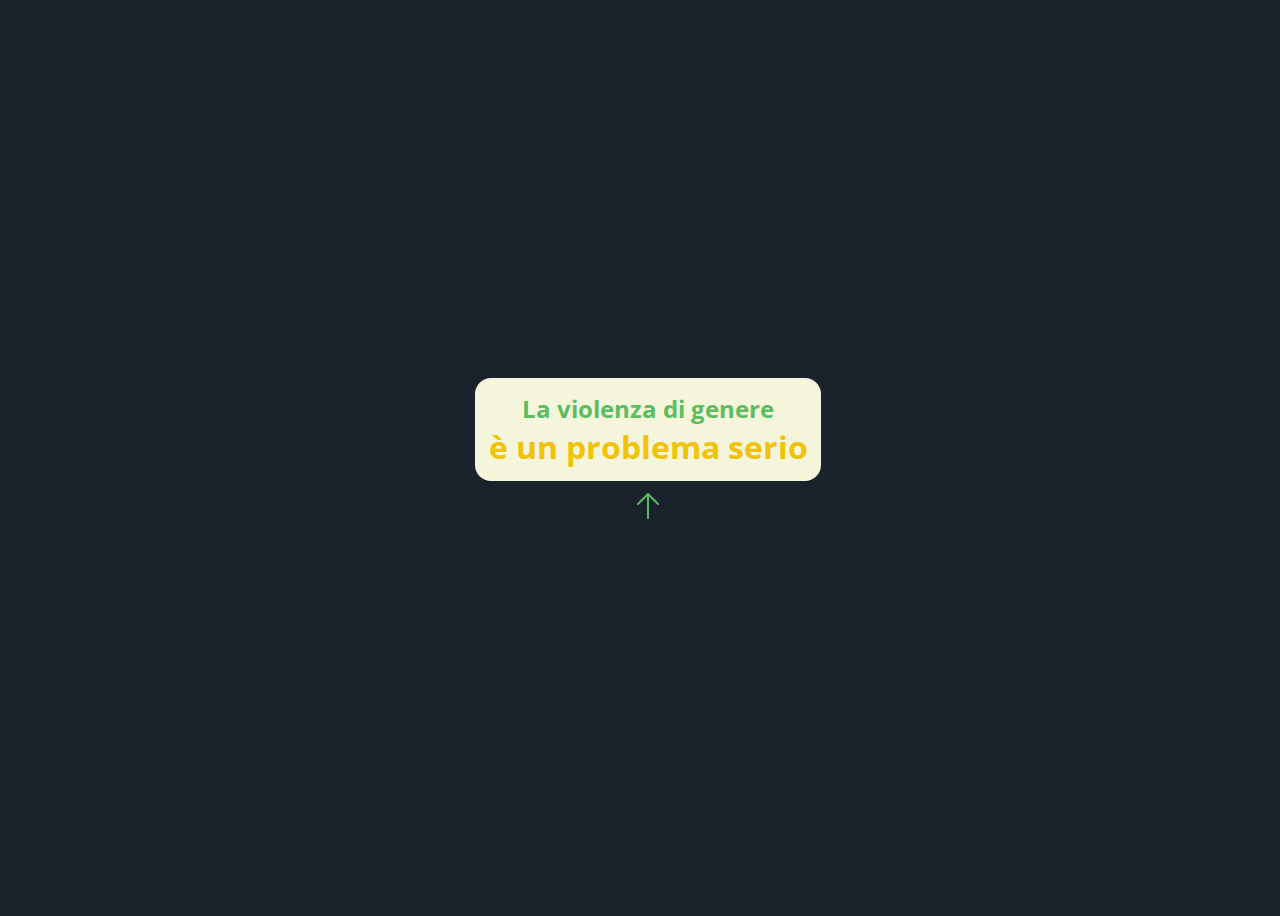
==== index.html @ 878ae481 "Initial commit" ====
<!DOCTYPE html>
<html lang="it">
    <head>
        <meta charset="UTF-8">
        <meta name="viewport" content="width=device-width, initial-scale=1.0">
        <script src="https://code.jquery.com/jquery-3.7.1.min.js"></script>
        <link rel="stylesheet" href="style.css">
        <script src="script.js"></script>
        <title>Homepage</title>
    </head>
    <body>
        <div class="container column center">
            <div class="container column center" id="hero__center">
                <span class="text big bold primary nowrap text-center" id="main__title">
                    La violenza di genere
                </span>
                <span class="text bigger bold secondary wavy nowrap text-center" id="sub__title">
                    è un problema serio
                </span>
                <div class="container column center" id="hero__inner_container">
                    <span class="text medium third">La storia di <b>Francesca</b></span>
                    <span class="text third text-center">
                        <br>
                        Ciao, mi chiamo Francesca e ho 24 anni.<br>
                        Sono stata <span class="red">violentata</span> dal mio datore di lavoro. Vivo da sola con mia sorella che studia per diventare infermiera. Non so se <span class="red">riuscirò a superare tutto questo</span>, ho tanta paura e non so cosa fare...
                        Ora ho 32 anni e sono una persona diversa rispetto a otto anni fa. Il dolore e <span class="red">l’ingiustizia</span> subiti mi hanno cambiata profondamente. Anche se il tempo passa e le ferite si cicatrizzano, <span class="red">non scompaiono</span> mai del tutto...
                    </span>
                    <a class="button button-primary">
                        Continua a leggere
                    </a>
                </div>
            </div>
            <svg id="hero__arrow__up" data-stop-bounce="false" xmlns="http://www.w3.org/2000/svg" fill="none" viewBox="0 0 24 24" stroke-width="1.5" stroke="currentColor" class="icon">
                <path stroke-linecap="round" stroke-linejoin="round" d="M4.5 10.5 12 3m0 0 7.5 7.5M12 3v18" />
            </svg>    
        </div>      
    </body>
</html>
---- style.css ----
@import url('https://fonts.googleapis.com/css2?family=Open+Sans:ital,wght@0,300..800;1,300..800&display=swap');

:root {
    --background:#1a222b;
    --primary-font: "Open Sans", sans-serif;
    --primary: #5cbd60;
    --secondary: #f1c308;
    --third: #020d24;
}

body {
    background-color: var(--background);
    overflow: hidden;
    
    background-image: url("https://images.unsplash.com/photo-1516395614785-58f599409d3c?q=80&w=2340&auto=format&fit=crop&ixlib=rb-4.0.3&ixid=M3wxMjA3fDB8MHxwaG90by1wYWdlfHx8fGVufDB8fHx8fA%3D%3D");
    background-size: cover;
    background-repeat: no-repeat;

    display: flex;
    align-items: center;
    justify-content: center;
    height: 100vh;
    width: 100vw;   
}

#hero__center {
    box-sizing: border-box;
    padding: 0.85rem;
    border-radius: 1rem;
    background-color: beige;
    transition: all, 500ms;
    cursor: default;
    max-width: 60vw;
}

#hero__center:hover {
    box-shadow: -2px 9px 33px 12px rgba(0,0,0,0.69);
}

#hero__inner_container {
    margin-top: 0.9rem;
}

.button {
    font-family: var(--primary-font);
    box-sizing: border;
    padding: 0.8rem;
    margin: 0.5rem;
    cursor: grab;
    border-radius: 1rem;
    border: none;
    font-weight: bold;
    outline: none;
    transition: all, 500ms;
}

.button:active {
    cursor: grabbing;
    padding: 0.75rem
}

.icon {
    color: var(--primary);
    width: 2rem;
    margin: 1rem;
}

.button-primary {
    background-color: var(--primary);
    color: white
}

.button-secondary {
    background-color: var(--secondary);
    color: white
}

/* Utility */

.soft-hidden {
    display: none;
}

.bg-primary {
    background-color: var(--primary) !important
}

.center {
    justify-content: center;
    align-items: center;
}

.fills {
    width: 100%;
    height: 100%;
}

.screen {
    width: 100vw;
    height: 100vh;
}

.bg-secondary {
    background-color: var(--secondary) !important
}

.primary {
    color: var(--primary) !important
}

.red {
    color: red
}

.third {
    color: var(--third) !important
}

.bg-dimmed {
    background-color: rgba(0, 0, 0, 0.5);
}

img {
    max-width: 100%;
    object-fit: cover;
}

.absolute {
    position: absolute;
}

.no-wrap {
    text-wrap: nowrap;
}

.secondary {
    color: var(--secondary) !important
}

.text {
    font-family: var(--primary-font);
    color: white 
}

.bold {
    font-weight: bold;
}

.big {
    font-size: x-large;
}

.underline {
    text-decoration: underline;
}

.bigger {
    font-size: xx-large;
}

.medium {
    font-size: medium;
}

.wavy {
    text-decoration: wavy;
}

.container {
    display: flex;
}

.text-center  {
    text-align: center;
}

.row {
    flex-direction: row;
}

.column {
    flex-direction: column;
}
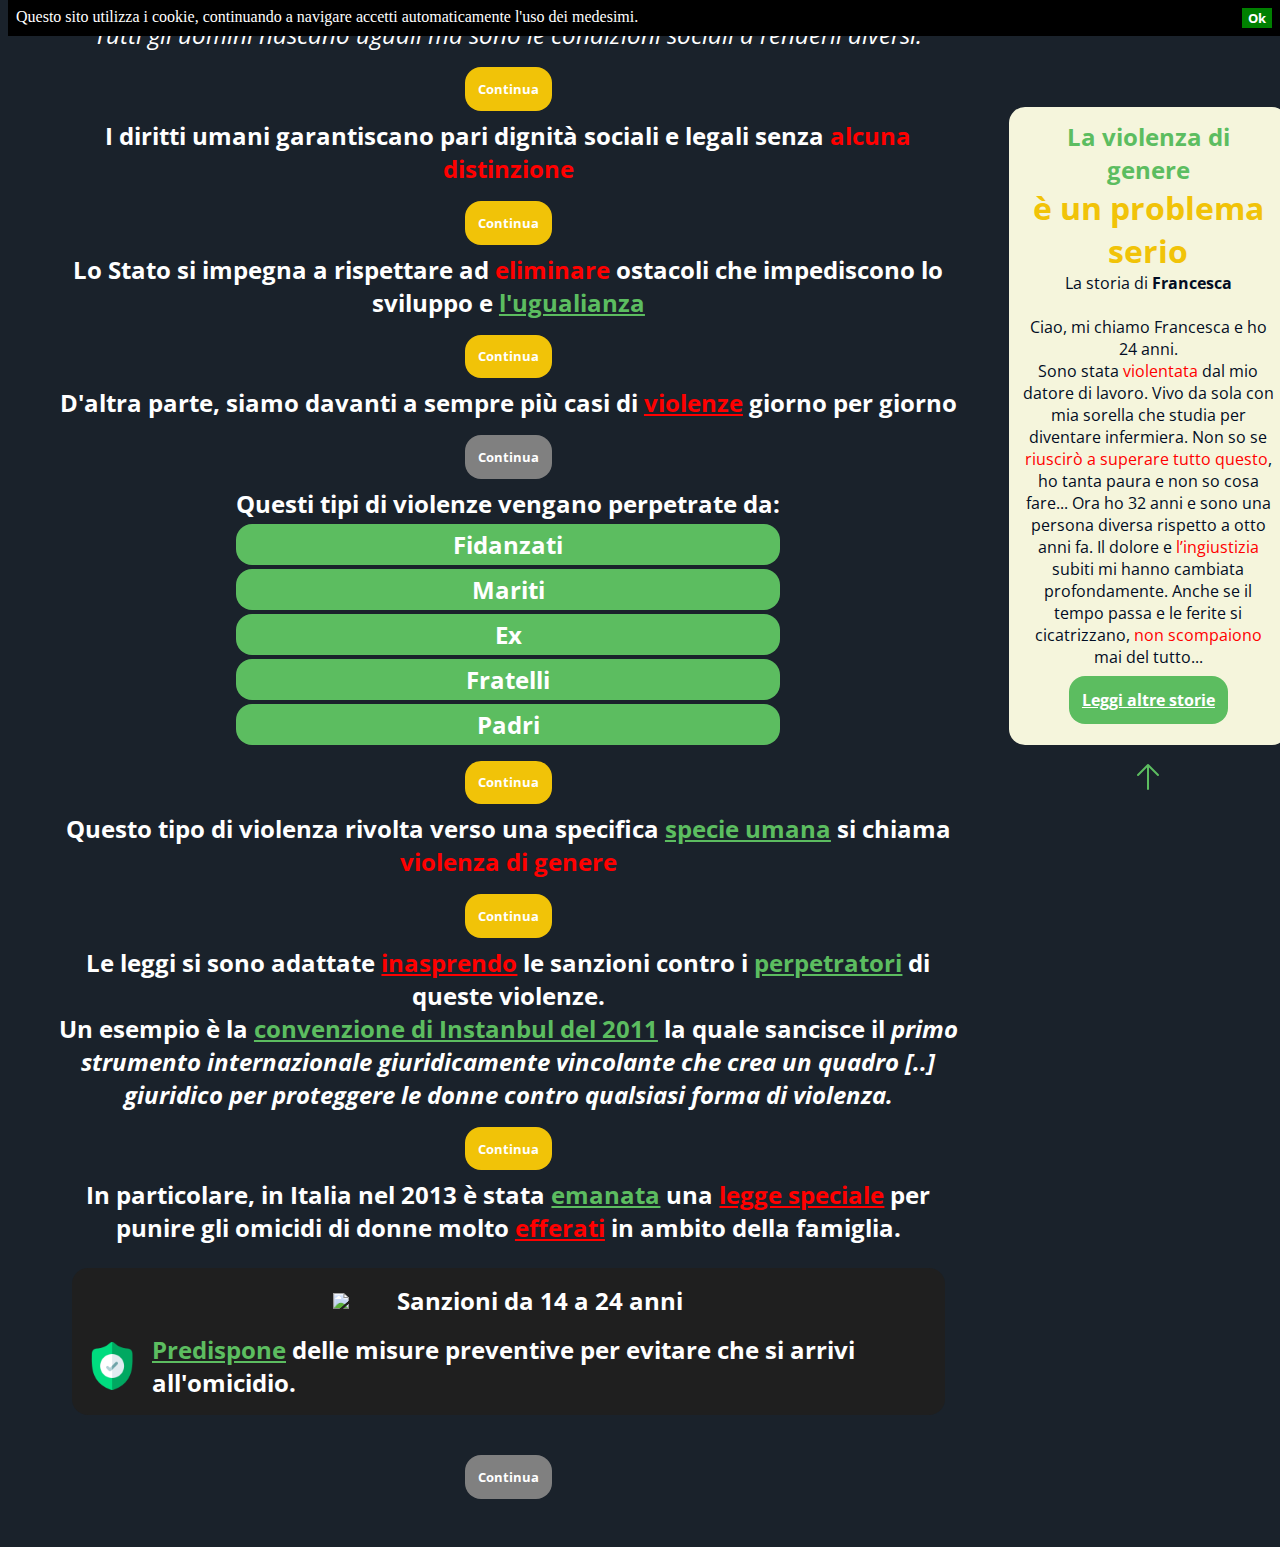
==== commit 2fd8c245: "Aggiunte istruzioni e introduzione." ====
--- a/index.html
+++ b/index.html
@@ -4,12 +4,181 @@
         <meta charset="UTF-8">
         <meta name="viewport" content="width=device-width, initial-scale=1.0">
         <script src="https://code.jquery.com/jquery-3.7.1.min.js"></script>
+        <script src="https://code.jquery.com/ui/1.13.3/jquery-ui.js"></script>
+        <link rel="stylesheet" href="https://code.jquery.com/ui/1.13.3/themes/base/jquery-ui.css">
+        <script src="https://cdn.jsdelivr.net/npm/js-cookie@3.0.5/dist/js.cookie.min.js"></script>
         <link rel="stylesheet" href="style.css">
         <script src="script.js"></script>
         <title>Homepage</title>
     </head>
     <body>
-        <div class="container column center">
+        <div class="absolute" id="cookies__box">
+            <span>
+                Questo sito utilizza i cookie, continuando a navigare accetti automaticamente l'uso dei medesimi.
+            </span>
+            <button id="accept__cookies">
+                Ok
+            </button>
+        </div>
+        <div class="container column center" id="intro__section">
+            <div class="container column center intro-section" id="intro__section__0">
+                <span class="text bigger bold nowrap text-center" style="color: lightblue; margin-bottom: 0.25rem;">
+                    Benvenuto!
+                </span>
+                <span class="text big bold nowrap text-center">
+                    Questo è un sito interattivo.
+                </span>
+                <button class="button button-secondary margin-top-classic next-intro-section">
+                    Continua istruzioni
+                </button>
+            </div>
+            <div class="container column center intro-section" id="intro__section__0-5">
+                <span class="text bigger bold nowrap text-center" style="color: lightblue; margin-bottom: 0.25rem;">
+                    Istruzioni (2/3)
+                </span>
+                <span class="text big bold nowrap text-center">
+                    Puoi mettere il puntatore sulle <a class="primary" title="Hey ciao!">parole sottolineate</a> per vedere significati, approfondimenti o spiegazioni.
+                </span>
+                <button class="button button-secondary margin-top-classic next-intro-section">
+                    Continua istruzioni
+                </button>
+            </div>
+            <div class="container column center intro-section" id="intro__section__0-75">
+                <span class="text bigger bold nowrap text-center" style="color: lightblue; margin-bottom: 0.25rem;">
+                    Istruzioni (3/3)
+                </span>
+                <span class="text big bold nowrap text-center">
+                    Quando vedi una parola che lampeggia <a id="instruction__hover" class="text-glow stop-glow-on-hover" title="Hey ciao come stai?">così</a> devi mettere il puntatore sopra e leggere il significato per proseguire.
+                </span>
+                <script>
+                    $("#instruction__hover").hover(() => {
+                        setTimeout(() => {
+                            $("#intro__section__0-75__button").removeClass("disabled")
+                            $("#intro__section__0-75__button").prop("disabled", false)
+                            $("#instruction__hover").off("mouseenter")
+                        }, 1500)
+                    })
+                </script>
+                <button class="button button-secondary margin-top-classic next-intro-section disabled" disabled id="intro__section__0-75__button">
+                    Inizia
+                </button>
+            </div>
+            <div class="container column center intro-section" id="intro__section__1">
+                <span class="text big bold nowrap text-center">
+                    L'ugualianza è espressa nella <a title="Dichiarazione dei diritti umani PDF" href="https://www.ohchr.org/sites/default/files/UDHR/Documents/UDHR_Translations/itn.pdf" class="primary">dichiarazione dei diritti dell'uomo</a>
+                </span>
+                <button class="button button-secondary margin-top-classic next-intro-section">
+                    Continua
+                </button>
+            </div>
+            <div class="container column center intro-section" id="intro__section__2">
+                <span class="text big italic nowrap text-center">
+                    "Tutti gli uomini nascano uguali ma sono le condizioni sociali a renderli diversi."
+                </span>
+                <button class="button button-secondary margin-top-classic next-intro-section">
+                    Continua
+                </button>
+            </div>
+            <div class="container column center intro-section" id="intro__section__3">
+                <span class="text big bold nowrap text-center">
+                    I diritti umani garantiscano pari dignità sociali e legali senza <span class="red">alcuna distinzione</span>
+                </span>
+                <button class="button button-secondary margin-top-classic next-intro-section">
+                    Continua
+                </button>
+            </div>
+            <div class="container column center intro-section" id="intro__section__4">
+                <span class="text big bold nowrap text-center">
+                    Lo Stato si impegna a rispettare ad <span class="red">eliminare</span> ostacoli che impediscono lo sviluppo e <a class="primary" title="Essere uguali in tutti i campi, economico, sociale e davanti alla legge.">l'ugualianza</a>
+                </span>
+                <button class="button button-secondary margin-top-classic next-intro-section">
+                    Continua
+                </button>
+            </div>
+            <div class="container column center intro-section" id="intro__section__5">
+                <span class="text big bold nowrap text-center">
+                    D'altra parte, siamo davanti a sempre più casi di <a class="red underline text-glow stop-glow-on-hover" title="Possano essere di diverso tipo: fisica, psicologica, verbale, economica o affettiva" id="violenze__hover">violenze</a> giorno per giorno 
+                </span>
+                <script>
+                    $("#violenze__hover").hover(() => {
+                        setTimeout(() => {
+                            $("#intro__section__5__button").removeClass("disabled")
+                            $("#intro__section__5__button").prop("disabled", false)
+                            $("#violenze__hover").off("mouseenter")
+                        }, 1500)
+                    })
+                </script>
+                <button class="button button-secondary margin-top-classic next-intro-section disabled" disabled id="intro__section__5__button">
+                    Continua
+                </button>
+            </div>
+            <div class="container column center intro-section" id="intro__section__6">
+                <span class="text big bold nowrap text-center">
+                    Questi tipi di violenze vengano perpetrate da:<br>
+                    <ul class="text">
+                        <li>Fidanzati</li>
+                        <li>Mariti</li>
+                        <li>Ex</li>
+                        <li>Fratelli</li>
+                        <li>Padri</li>
+                    </ul>
+                </span>
+                <button class="button button-secondary margin-top-classic next-intro-section">
+                    Continua
+                </button>
+            </div>
+            <div class="container column center intro-section" id="intro__section__7">
+                <span class="text big bold nowrap text-center">
+                    Questo tipo di violenza rivolta verso una specifica <a class="primary" title="Con specie umana non si intende l'intera specie ma bensì solo una parte ovvero femmine/maschi.">specie umana</a> si chiama <span class="red">violenza di genere</span>
+                </span>
+                <button class="button button-secondary margin-top-classic next-intro-section">
+                    Continua
+                </button>
+            </div>
+            <div class="container column center intro-section" id="intro__section__8">
+                <span class="text big bold nowrap text-center">
+                    Le leggi si sono adattate <a class="red" title="aumentando; aggravando">inasprendo</a> le sanzioni contro i <a title="colpevoli">perpetratori</a> di queste violenze.<br>
+                    Un esempio è la <a class="primary" href="https://it.wikipedia.org/wiki/Convenzione_del_Consiglio_d%27Europa_sulla_prevenzione_e_la_lotta_contro_la_violenza_nei_confronti_delle_donne_e_la_violenza_domestica#:~:text=La%20Convenzione%20di%20Istanbul%20%C3%A8,vittime%20e%20perseguire%20i%20trasgressori." title="Pagina Wikipedia dell'articolo">convenzione di Instanbul del 2011</a>
+                    la quale sancisce il <span class="italic">primo strumento internazionale giuridicamente vincolante che crea un quadro [..] giuridico per proteggere le donne contro qualsiasi forma di violenza.</span>
+                </span>
+                <button class="button button-secondary margin-top-classic next-intro-section">
+                    Continua
+                </button>
+            </div>
+            <div class="container column center intro-section" id="intro__section__9">
+                <span class="text big bold nowrap text-center">
+                    In particolare, in Italia nel 2013 è stata <a class="primary" title="dichiarata; proclamata;">emanata</a>
+                    una <a class="red text-glow stop-glow-on-hover" id="legge__hover" title="Questa legge prende il nome di Codice Rosso proprio a causa di ciò che enuncia.">legge speciale</a> per punire gli omicidi di donne molto <a class="red" title="crudeli; brutali; malvagi;">efferati</a> in ambito della famiglia.
+                </span>
+                <script>
+                    $("#legge__hover").hover(() => {
+                        setTimeout(() => {
+                            $("#intro__section__9__button").removeClass("disabled")
+                            $("#intro__section__9__button").prop("disabled", false)
+                            $("#legge__hover").off("mouseenter")
+                        }, 1500)
+                    })
+                </script>
+                <div class="container column center margin-all" style="background-color: rgb(31, 31, 31); box-sizing: border-box; padding: 1rem; border-radius: 1rem;">
+                    <div class="container row center">
+                        <img src="https://cdn-icons-png.flaticon.com/512/2716/2716587.png" style="width: 3rem; aspect-ratio: square;">
+                        <span class="text bold big" style="margin-left: 1rem;">
+                            Sanzioni da 14 a 24 anni
+                        </span>
+                    </div>
+                    <div class="container row center margin-top-classic">
+                        <img src="./images/shield.png" style="width: 3rem; aspect-ratio: square;">
+                        <span class="text bold big" style="margin-left: 1rem;">
+                            <a title="dare; da a disposizione;"">Predispone</a> delle misure preventive per evitare che si arrivi all'omicidio.
+                        </span>
+                    </div>
+                </div>
+                <button class="button button-secondary margin-top-classic next-intro-section disabled" id="intro__section__9__button" disabled>
+                    Continua
+                </button>
+            </div>
+        </div>
+        <div class="container column center" id="hero__section">
             <div class="container column center" id="hero__center">
                 <span class="text big bold primary nowrap text-center" id="main__title">
                     La violenza di genere
@@ -17,7 +186,7 @@
                 <span class="text bigger bold secondary wavy nowrap text-center" id="sub__title">
                     è un problema serio
                 </span>
-                <div class="container column center" id="hero__inner_container">
+                <div class="container column center" id="hero__inner__container">
                     <span class="text medium third">La storia di <b>Francesca</b></span>
                     <span class="text third text-center">
                         <br>
@@ -26,7 +195,7 @@
                         Ora ho 32 anni e sono una persona diversa rispetto a otto anni fa. Il dolore e <span class="red">l’ingiustizia</span> subiti mi hanno cambiata profondamente. Anche se il tempo passa e le ferite si cicatrizzano, <span class="red">non scompaiono</span> mai del tutto...
                     </span>
                     <a class="button button-primary">
-                        Continua a leggere
+                        Leggi altre storie
                     </a>
                 </div>
             </div>
--- a/style.css
+++ b/style.css
@@ -21,6 +21,34 @@
     justify-content: center;
     height: 100vh;
     width: 100vw;   
+}
+
+#intro__section {
+    padding: 2.5rem;
+}
+
+#cookies__box {
+    top: 0;
+    background-color: black;
+    width: 100vw;
+    box-sizing: border-box;
+    padding: 0.5rem;
+    color: white;
+    display: flex;
+}
+
+#cookies__box>button {
+    font-family: var(--primary-font);
+    box-sizing: border;
+    background-color: green;
+    color: white;
+    margin-left: auto;
+    margin-right: 0.5rem;
+    cursor: grab;
+    border: none;
+    font-weight: bold;
+    outline: none;
+    transition: all, 500ms;
 }
 
 #hero__center {
@@ -77,6 +105,15 @@
 
 /* Utility */
 
+a {
+    text-decoration: underline;
+    color: var(--primary)
+}
+
+svg {
+    width: 3rem;
+}
+
 .soft-hidden {
     display: none;
 }
@@ -90,6 +127,28 @@
     align-items: center;
 }
 
+.disabled {
+    background-color: gray !important;
+}
+
+ul {
+    list-style-type: none;
+    margin: 0;
+    padding: 0;
+}
+
+ul:first-child {
+    margin-top: 0.15rem !important;
+}
+
+li {
+    margin-top: 0.25rem;
+    box-sizing: border-box;
+    padding: 0.25rem;
+    border-radius: 1rem;
+    background-color: var(--primary);
+}
+
 .fills {
     width: 100%;
     height: 100%;
@@ -120,6 +179,19 @@
     background-color: rgba(0, 0, 0, 0.5);
 }
 
+.padding-all {
+    padding: 1.5rem;
+}
+
+.margin-all {
+    margin: 1.5rem;
+}
+
+.stroke {
+    -webkit-text-stroke-width: 0.1rem;
+    -webkit-text-stroke-color: black;
+}
+
 img {
     max-width: 100%;
     object-fit: cover;
@@ -129,6 +201,14 @@
     position: absolute;
 }
 
+.italic {
+    font-style: italic;
+}
+
+.margin-top-classic {
+    margin-top: 1rem;
+}
+
 .no-wrap {
     text-wrap: nowrap;
 }
@@ -180,4 +260,19 @@
 
 .column {
     flex-direction: column;
+}
+
+.text-glow {
+    -webkit-animation: glow 1s ease-in-out infinite alternate;
+    -moz-animation: glow 1s ease-in-out infinite alternate;
+    animation: glow 1s ease-in-out infinite alternate;
+  }
+  
+  @-webkit-keyframes glow {
+    from {
+      text-shadow: 0 0 0 currentColor, 0 0 0 currentColor, 0 0 0 currentColor, 0 0 0 currentColor, 0 0 0 currentColor, 0 0 0 currentColor, 0 0 0 currentColor;
+    }
+    to {
+        text-shadow: 0 0 0.1rem #fff, 0 0 0.75rem rgba(255, 255, 255, 0.9), 0 0 0.1rem currentColor, 0 0 0.1rem currentColor, 0 0 0.1rem currentColor, 0 0 0.1rem currentColor, 0 0 0.1rem currentColor;
+    }
 }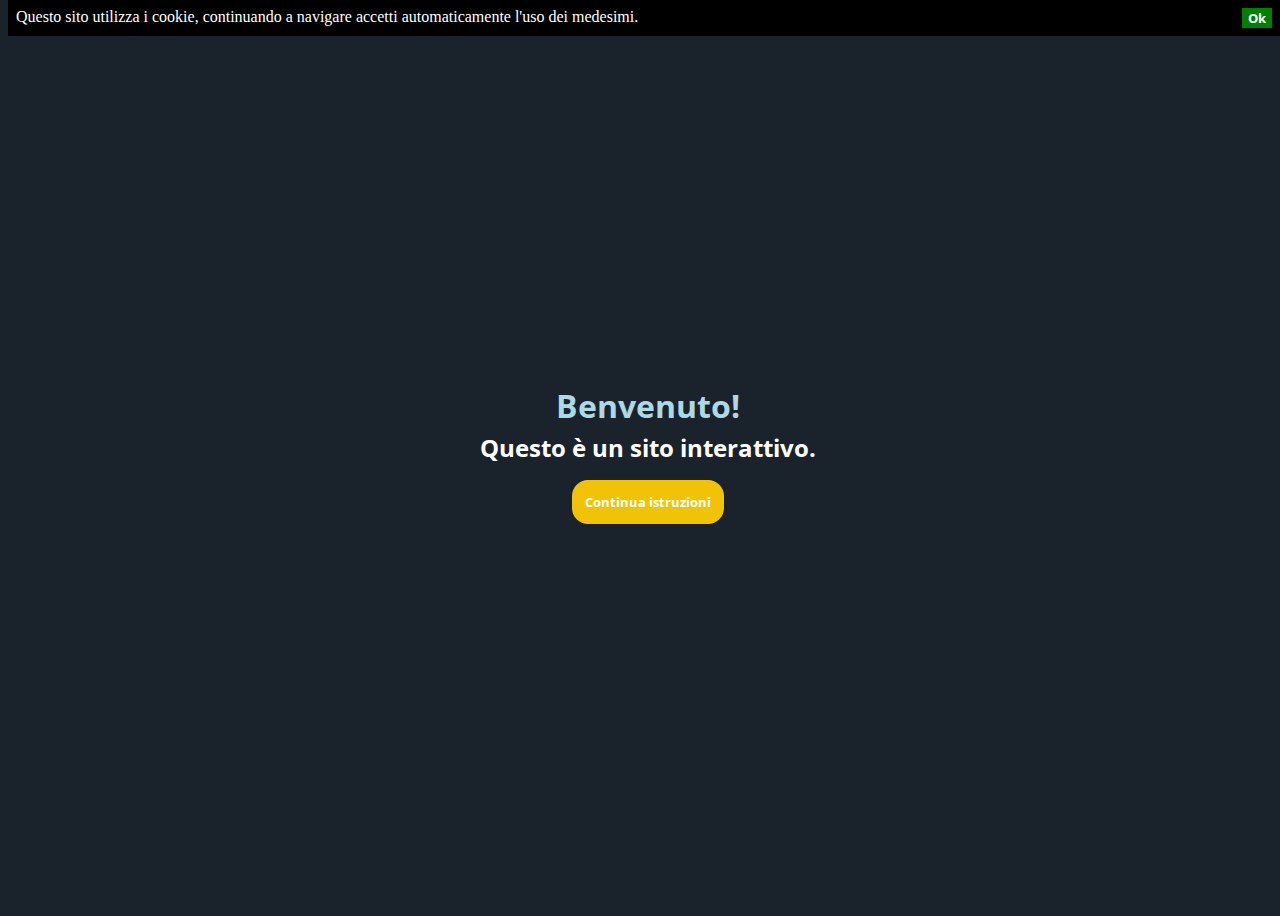
==== commit 2b671631: "Iniziato lavoro storyviewer.html e spostati .js su libs" ====
--- a/index.html
+++ b/index.html
@@ -3,13 +3,14 @@
     <head>
         <meta charset="UTF-8">
         <meta name="viewport" content="width=device-width, initial-scale=1.0">
-        <script src="https://code.jquery.com/jquery-3.7.1.min.js"></script>
-        <script src="https://code.jquery.com/ui/1.13.3/jquery-ui.js"></script>
-        <link rel="stylesheet" href="https://code.jquery.com/ui/1.13.3/themes/base/jquery-ui.css">
-        <script src="https://cdn.jsdelivr.net/npm/js-cookie@3.0.5/dist/js.cookie.min.js"></script>
-        <link rel="stylesheet" href="style.css">
-        <script src="script.js"></script>
-        <title>Homepage</title>
+        <script src="libs/jquery-3.7.1.min.js"></script>
+        <script src="libs/jquery-ui.js"></script>
+        <link rel="stylesheet" href="libs/jquery-ui.css">
+        <script src="libs/js.cookie.3.0.5.min.js"></script>
+        <link rel="stylesheet" href="styles/root.css">
+        <link rel="stylesheet" href="styles/index.css">
+        <script src="scripts/index.js"></script>
+        <title>Violenza di Genere</title>
     </head>
     <body>
         <div class="absolute" id="cookies__box">
@@ -169,7 +170,7 @@
                     <div class="container row center margin-top-classic">
                         <img src="./images/shield.png" style="width: 3rem; aspect-ratio: square;">
                         <span class="text bold big" style="margin-left: 1rem;">
-                            <a title="dare; da a disposizione;"">Predispone</a> delle misure preventive per evitare che si arrivi all'omicidio.
+                            <a title="dare; da a disposizione;">Predispone</a> delle misure preventive per evitare che si arrivi all'omicidio.
                         </span>
                     </div>
                 </div>
--- a/styles/root.css
+++ b/styles/root.css
@@ -0,0 +1,240 @@
+@import url('https://fonts.googleapis.com/css2?family=Open+Sans:ital,wght@0,300..800;1,300..800&display=swap');
+
+:root {
+    --background:#1a222b;
+    --primary-font: "Open Sans", sans-serif;
+    --primary: #5cbd60;
+    --secondary: #f1c308;
+    --third: #020d24;
+}
+
+body {
+    background-color: var(--background);
+    overflow: hidden;
+    overflow-y: scroll;
+    display: flex;
+    align-items: center;
+    justify-content: center;
+    height: 100vh;
+    width: 100vw;   
+}
+
+h1,h2,h3,h4,h5,h6,p {
+    margin: 0;
+    margin-top: 0.5rem;
+}
+
+md-block {
+    font-family: var(--primary-font);
+    color: white;
+}
+
+.md-block-container {
+    margin-top: auto;
+    margin-left: 0.5rem;
+    margin-right: 3rem;
+}
+
+.button {
+    font-family: var(--primary-font);
+    box-sizing: border;
+    padding: 0.8rem;
+    margin: 0.5rem;
+    cursor: grab;
+    border-radius: 1rem;
+    border: none;
+    font-weight: bold;
+    outline: none;
+    transition: all, 500ms;
+}
+
+.button:active {
+    cursor: grabbing;
+    padding: 0.75rem
+}
+
+.icon {
+    color: var(--primary);
+    width: 2rem;
+    margin: 1rem;
+}
+
+.button-primary {
+    background-color: var(--primary);
+    color: white
+}
+
+.button-secondary {
+    background-color: var(--secondary);
+    color: white
+}
+
+/* Utility */
+
+a {
+    text-decoration: underline;
+    color: var(--primary)
+}
+
+svg {
+    width: 3rem;
+}
+
+.soft-hidden {
+    display: none;
+}
+
+.bg-primary {
+    background-color: var(--primary) !important
+}
+
+.center {
+    justify-content: center;
+    align-items: center;
+}
+
+.disabled {
+    background-color: gray !important;
+}
+
+ul {
+    list-style-type: none;
+    margin: 0;
+    padding: 0;
+}
+
+ul:first-child {
+    margin-top: 0.15rem !important;
+}
+
+li {
+    margin-top: 0.25rem;
+}
+
+.fills {
+    width: 100%;
+    height: 100%;
+}
+
+.screen {
+    width: 100vw;
+    height: 100vh;
+}
+
+.bg-secondary {
+    background-color: var(--secondary) !important
+}
+
+.primary {
+    color: var(--primary) !important
+}
+
+.red {
+    color: red
+}
+
+.third {
+    color: var(--third) !important
+}
+
+.bg-dimmed {
+    background-color: rgba(0, 0, 0, 0.5);
+}
+
+.padding-all {
+    padding: 1.5rem;
+}
+
+.margin-all {
+    margin: 1.5rem;
+}
+
+.stroke {
+    -webkit-text-stroke-width: 0.1rem;
+    -webkit-text-stroke-color: black;
+}
+
+img {
+    max-width: 100%;
+    object-fit: cover;
+}
+
+.absolute {
+    position: absolute;
+}
+
+.italic {
+    font-style: italic;
+}
+
+.margin-top-classic {
+    margin-top: 1rem;
+}
+
+.no-wrap {
+    text-wrap: nowrap;
+}
+
+.secondary {
+    color: var(--secondary) !important
+}
+
+.text {
+    font-family: var(--primary-font);
+    color: white 
+}
+
+.bold {
+    font-weight: bold;
+}
+
+.big {
+    font-size: x-large;
+}
+
+.underline {
+    text-decoration: underline;
+}
+
+.bigger {
+    font-size: xx-large;
+}
+
+.medium {
+    font-size: medium;
+}
+
+.wavy {
+    text-decoration: wavy;
+}
+
+.container {
+    display: flex;
+}
+
+.text-center  {
+    text-align: center;
+}
+
+.row {
+    flex-direction: row;
+}
+
+.column {
+    flex-direction: column;
+}
+
+.text-glow {
+    -webkit-animation: glow 1s ease-in-out infinite alternate;
+    -moz-animation: glow 1s ease-in-out infinite alternate;
+    animation: glow 1s ease-in-out infinite alternate;
+  }
+  
+  @-webkit-keyframes glow {
+    from {
+      text-shadow: 0 0 0 currentColor, 0 0 0 currentColor, 0 0 0 currentColor, 0 0 0 currentColor, 0 0 0 currentColor, 0 0 0 currentColor, 0 0 0 currentColor;
+    }
+    to {
+        text-shadow: 0 0 0.1rem #fff, 0 0 0.75rem rgba(255, 255, 255, 0.9), 0 0 0.1rem currentColor, 0 0 0.1rem currentColor, 0 0 0.1rem currentColor, 0 0 0.1rem currentColor, 0 0 0.1rem currentColor;
+    }
+}--- a/styles/index.css
+++ b/styles/index.css
@@ -0,0 +1,53 @@
+body {
+    background-image: url("https://images.unsplash.com/photo-1516395614785-58f599409d3c?q=80&w=2340&auto=format&fit=crop&ixlib=rb-4.0.3&ixid=M3wxMjA3fDB8MHxwaG90by1wYWdlfHx8fGVufDB8fHx8fA%3D%3D");
+    background-size: cover;
+    background-repeat: no-repeat;
+    overflow-y: hidden !important;
+}
+
+#intro__section {
+    padding: 2.5rem;
+    display: none;
+}
+
+#cookies__box {
+    top: 0;
+    background-color: black;
+    width: 100vw;
+    box-sizing: border-box;
+    padding: 0.5rem;
+    color: white;
+    display: flex;
+}
+
+#cookies__box>button {
+    font-family: var(--primary-font);
+    box-sizing: border;
+    background-color: green;
+    color: white;
+    margin-left: auto;
+    margin-right: 0.5rem;
+    cursor: grab;
+    border: none;
+    font-weight: bold;
+    outline: none;
+    transition: all, 500ms;
+}
+
+#hero__center {
+    box-sizing: border-box;
+    padding: 0.85rem;
+    border-radius: 1rem;
+    background-color: beige;
+    transition: all, 500ms;
+    cursor: default;
+    max-width: 60vw;
+}
+
+#hero__center:hover {
+    box-shadow: -2px 9px 33px 12px rgba(0,0,0,0.69);
+}
+
+#hero__inner_container {
+    margin-top: 0.9rem;
+}
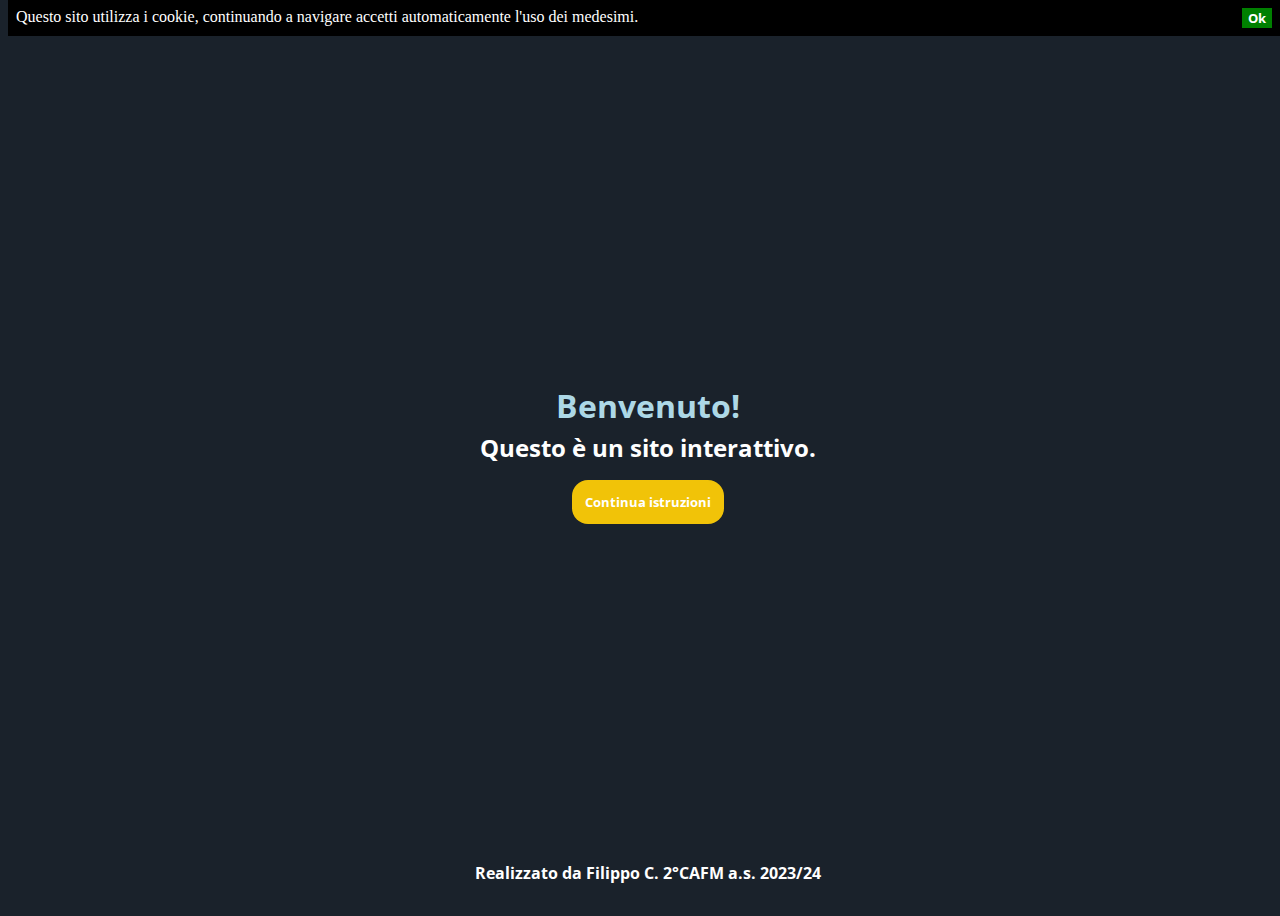
==== commit 6ed67e41: "Aggiunti percorsi interattivi; crediti infondo alla pagina; scariacato pack ufficiale jquery-ui; fin" ====
--- a/index.html
+++ b/index.html
@@ -117,11 +117,11 @@
                 <span class="text big bold nowrap text-center">
                     Questi tipi di violenze vengano perpetrate da:<br>
                     <ul class="text">
-                        <li>Fidanzati</li>
-                        <li>Mariti</li>
-                        <li>Ex</li>
-                        <li>Fratelli</li>
-                        <li>Padri</li>
+                        <li class="shadow" style="background-image: url('https://images.unsplash.com/photo-1527628173875-3c7bfd28ad78?w=500&auto=format&fit=crop&q=60&ixlib=rb-4.0.3&ixid=M3wxMjA3fDB8MHxzZWFyY2h8M3x8bG92ZXxlbnwwfHwwfHx8MA%3D%3D');">Fidanzati</li>
+                        <li class="shadow" style="background-image: url('https://images.unsplash.com/photo-1649183424680-464747a8e43d?q=80&w=1586&auto=format&fit=crop&ixlib=rb-4.0.3&ixid=M3wxMjA3fDB8MHxwaG90by1wYWdlfHx8fGVufDB8fHx8fA%3D%3D');">Mariti</li>
+                        <li class="shadow" style="background-image: url('https://images.unsplash.com/photo-1627876888313-4a7cadd50055?w=500&auto=format&fit=crop&q=60&ixlib=rb-4.0.3&ixid=M3wxMjA3fDB8MHxzZWFyY2h8N3x8YnJlYWslMjB1cHxlbnwwfHwwfHx8MA%3D%3D');">Ex</li>
+                        <li class="shadow" style="background-image: url('https://plus.unsplash.com/premium_photo-1661758726297-7fa84e32523d?w=500&auto=format&fit=crop&q=60&ixlib=rb-4.0.3&ixid=M3wxMjA3fDB8MHxzZWFyY2h8MXx8YnJvdGhlcnxlbnwwfHwwfHx8MA%3D%3D');">Fratelli</li>
+                        <li class="shadow" style="background-image: url('https://plus.unsplash.com/premium_photo-1661284834849-9ae2f3352403?w=500&auto=format&fit=crop&q=60&ixlib=rb-4.0.3&ixid=M3wxMjA3fDB8MHxzZWFyY2h8MXx8ZmF0aGVyfGVufDB8fDB8fHww');">Padri</li>
                     </ul>
                 </span>
                 <button class="button button-secondary margin-top-classic next-intro-section">
@@ -195,7 +195,7 @@
                         Sono stata <span class="red">violentata</span> dal mio datore di lavoro. Vivo da sola con mia sorella che studia per diventare infermiera. Non so se <span class="red">riuscirò a superare tutto questo</span>, ho tanta paura e non so cosa fare...
                         Ora ho 32 anni e sono una persona diversa rispetto a otto anni fa. Il dolore e <span class="red">l’ingiustizia</span> subiti mi hanno cambiata profondamente. Anche se il tempo passa e le ferite si cicatrizzano, <span class="red">non scompaiono</span> mai del tutto...
                     </span>
-                    <a class="button button-primary">
+                    <a href="./stories.html" class="button button-primary no-target">
                         Leggi altre storie
                     </a>
                 </div>
@@ -203,6 +203,9 @@
             <svg id="hero__arrow__up" data-stop-bounce="false" xmlns="http://www.w3.org/2000/svg" fill="none" viewBox="0 0 24 24" stroke-width="1.5" stroke="currentColor" class="icon">
                 <path stroke-linecap="round" stroke-linejoin="round" d="M4.5 10.5 12 3m0 0 7.5 7.5M12 3v18" />
             </svg>    
-        </div>      
+        </div>
+        <footer class="text absolute bold" style="bottom: 0; padding-bottom: 1rem;">
+            Realizzato da Filippo C. 2°CAFM a.s. 2023/24
+        </footer>      
     </body>
 </html>--- a/styles/root.css
+++ b/styles/root.css
@@ -12,15 +12,20 @@
     background-color: var(--background);
     overflow: hidden;
     overflow-y: scroll;
-    display: flex;
-    align-items: center;
-    justify-content: center;
     height: 100vh;
     width: 100vw;   
+
+    scrollbar-width: 0;
+    -ms-overflow-style: none;
+}
+
+body::-webkit-scrollbar {
+    display: none;
 }
 
 h1,h2,h3,h4,h5,h6,p {
     margin: 0;
+    max-width: 95vw;
     margin-top: 0.5rem;
 }
 
@@ -29,10 +34,35 @@
     color: white;
 }
 
-.md-block-container {
-    margin-top: auto;
-    margin-left: 0.5rem;
-    margin-right: 3rem;
+.shadow {
+    box-shadow: 0 4px 8px 0 rgba(0, 0, 0, 0.2), 0 6px 20px 0 rgba(0, 0, 0, 0.19);;
+}
+
+.card {
+    box-sizing: border-box;
+    padding: 0.75rem;
+    background-color: white;
+    color: black;
+    display: flex;
+    flex-direction: column;
+    border-radius: 0.5rem;
+    width: fit-content;
+    min-width: fit-content;
+}
+
+.card-image {
+    width: 30vw;
+    height: 100%;
+    border-radius: 0.5rem;
+}
+
+.card-heading {
+    font-family: var(--primary-font);
+    color: black;
+    margin-bottom: 1rem;
+    font-weight: bold;
+    text-decoration: underline;
+    font-size: large
 }
 
 .button {
@@ -71,6 +101,13 @@
 
 /* Utility */
 
+input[type=text] {
+    box-sizing: border-box;
+    padding: 0.5rem;
+    max-width: 50%;
+    border-radius: 0.5rem;
+}
+
 a {
     text-decoration: underline;
     color: var(--primary)
@@ -186,6 +223,10 @@
 
 .bold {
     font-weight: bold;
+}
+
+.black {
+    color: black
 }
 
 .big {
--- a/styles/index.css
+++ b/styles/index.css
@@ -3,11 +3,22 @@
     background-size: cover;
     background-repeat: no-repeat;
     overflow-y: hidden !important;
+
+    display: flex;
+    align-items: center;
+    justify-content: center;
 }
 
 #intro__section {
     padding: 2.5rem;
     display: none;
+}
+
+li {
+    padding: 1.5rem;
+    border-radius: 1rem;
+    background-position: center;
+    margin-top: 0.5rem;
 }
 
 #cookies__box {
